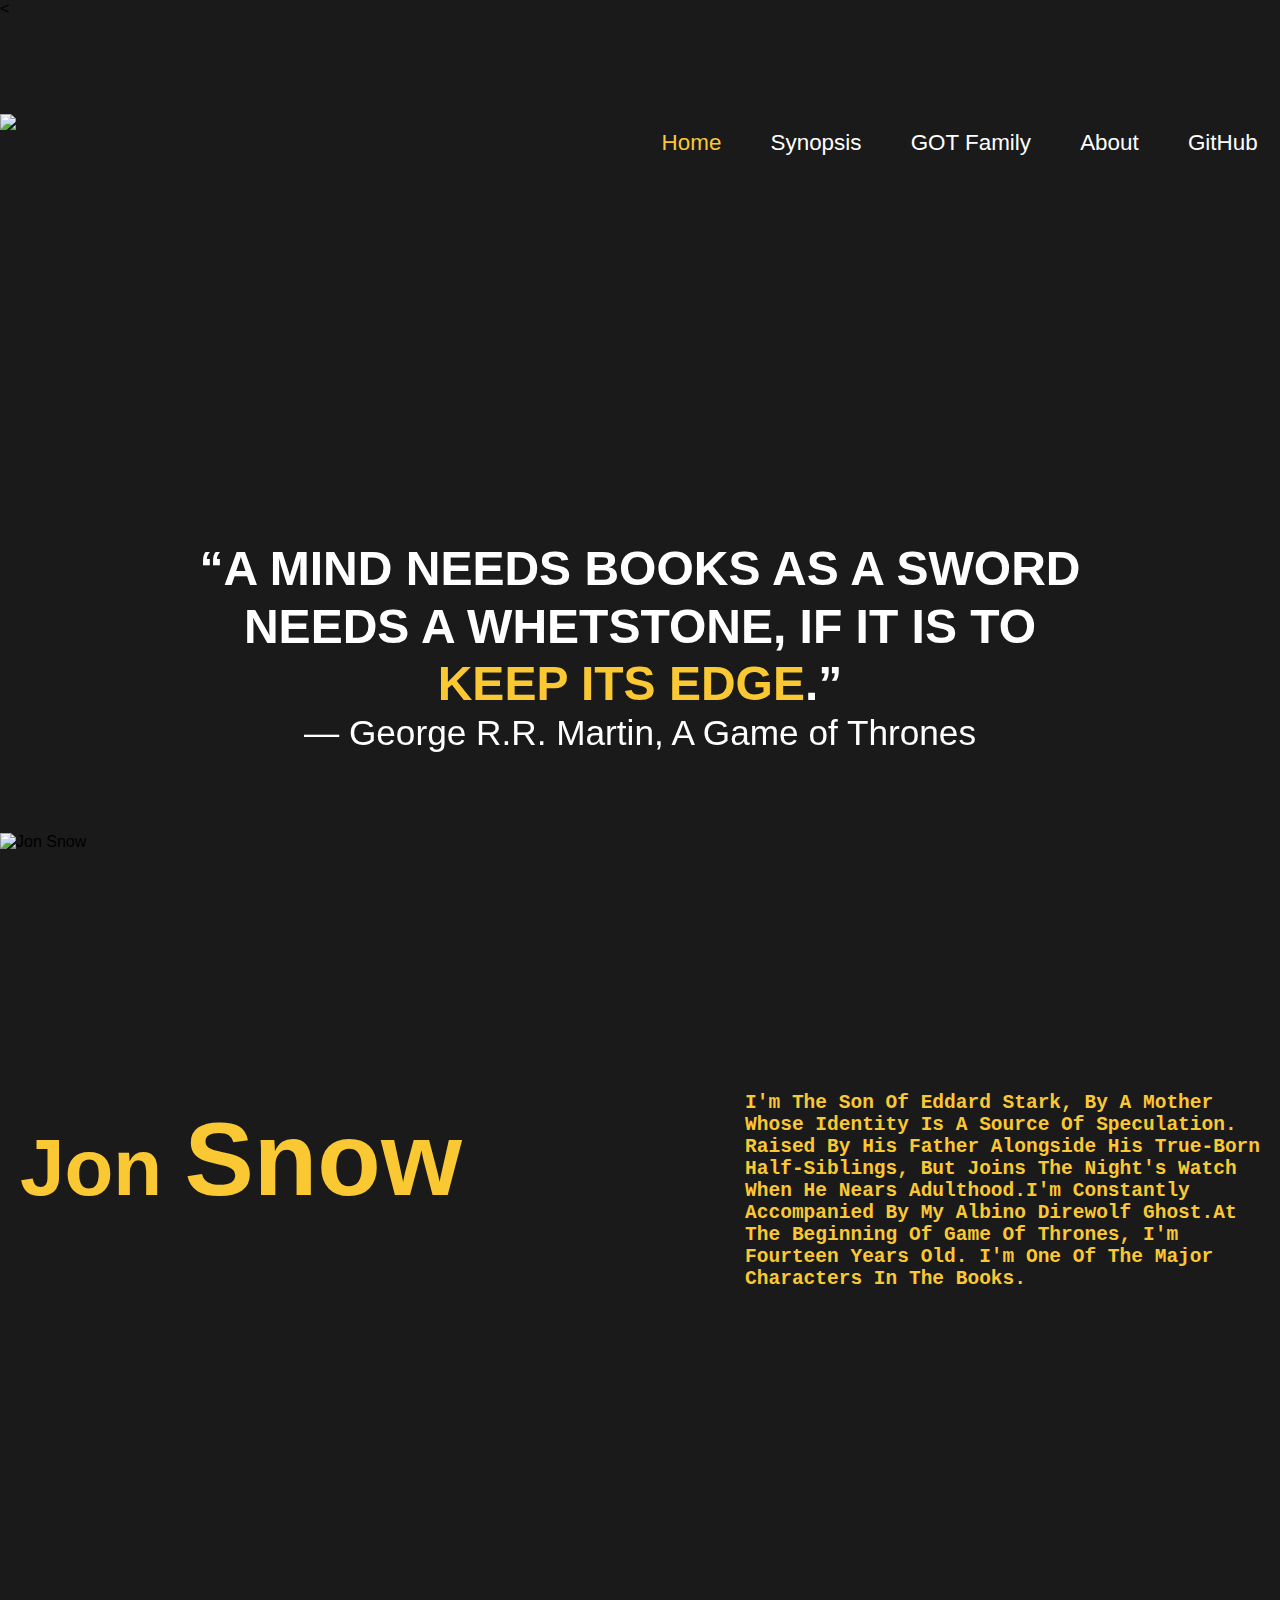
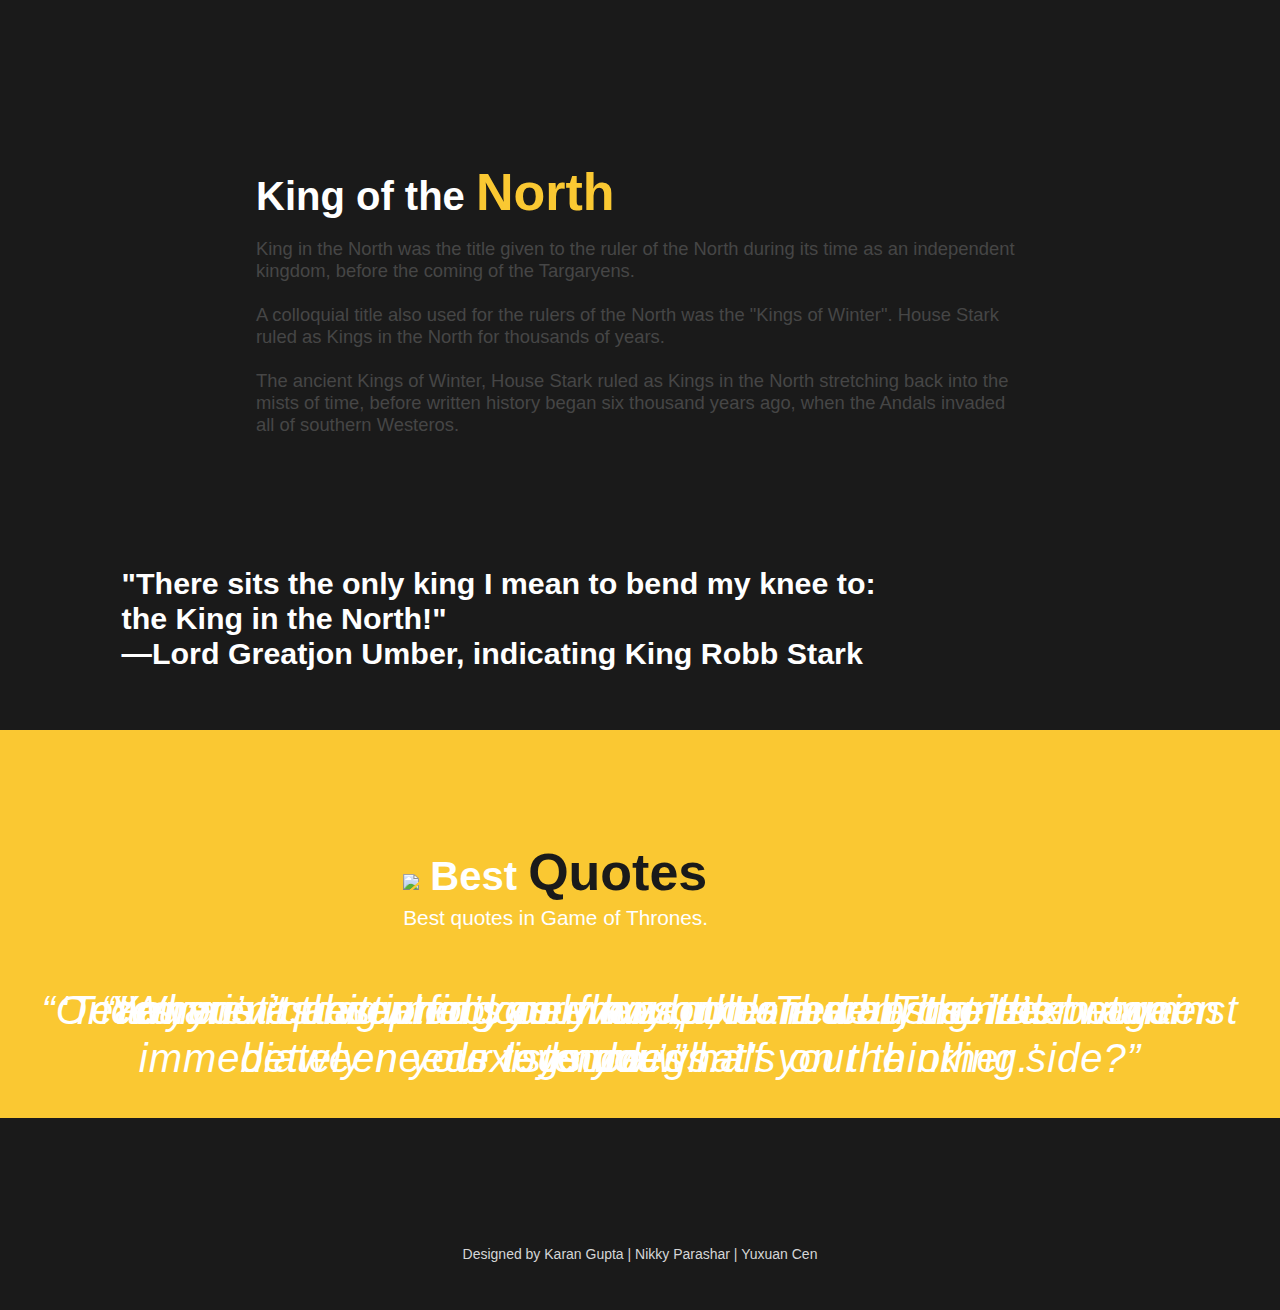
==== index.html @ aeb4d2c3 "Add files via upload" ====
<!DOCTYPE HTML>
<html>
<head>
<title>Game Of Thrones</title>
<!--link href="css/main.css" rel="stylesheet" type="text/css" media="all"-->
<link href="css/style.css" rel="stylesheet" type="text/css" media="all" />
<meta name="viewport" content="width=device-width, initial-scale=1">
<meta http-equiv="Content-Type" content="text/html; charset=utf-8" />
<!--link rel="stylesheet" href="css/swipebox.css"-->
<<script src="js/js-1.8.3.min.js"></script>
</head>
 

<body><!--Body start-->
	<div class="header" id="head">
		<div class="header-top">
				<div class="container">
			<div class="logo">
				<a href="index.html"><img src="images/logo.png"></a><!--Put your logo here-->
				</div>
				<div class="top-menu">
					<span class="menu"> </span>
					<!--Menu-->
				<ul>
					<li><a href="http://parashar.myweb.usf.edu/index.html" class="active" class="scroll">home</a></li>
						<li><a href="http://parashar.myweb.usf.edu/Synopsis.html" class="scroll">Synopsis</a></li>								
					       <li><a href="http://parashar.myweb.usf.edu/GoTFamily.html" class="scroll">GOT Family</a></li>
								<li><a href="http://parashar.myweb.usf.edu/About.html" class="scroll">About</a></li>
									<li><a href="https://github.com/niparash/Assignment_LookAndFeel" class="scroll">GitHub</a></li>
						</ul>
						<!--End Menu-->
					</div>
					 <!--script-nav-->
		 <script>
		 $("span.menu").click(function(){
		 $(".top-menu ul").slideToggle("slow" , function(){
		 });
		 });
		 </script>
				<div class="clearfix"> </div>
					</div>
					</div>

<div class="slider"> <!--Slider Section-->
	 <div class="container">
		   <div class="callbacks_container">
			  <ul class="rslides" id="slider">
				 <li>	          
					 <h3>“A mind needs books as a sword needs a whetstone, if it is to <span>keep its edge</span>.” </h3>
					<p>― George R.R. Martin, A Game of Thrones</p>          
				 </li>
				 <li>	          
					
		  </div>
	  </div>
</div>
</div> <!--End Slider Section-->


			<div class="content"><!--Content Section-->
				
			
			<div class="about-section" id="aboutus"><!--King Of The North Section-->
				
				<div class="about-grids">

				<div class="col-md-6 left-grid">

<div class="right-grid1-icon">
			<img src="images/pic1.gif" alt="Jon Snow" style="width:100%;">
			<div class="text-block">
				<h3>Jon <span>Snow</span></h3><!--Put your Right Image HERE-->
			</div>
			<div class="text-block1">
				<pre> 
				I'm the son of Eddard Stark, by a mother 
				whose identity is a source of speculation. 
				Raised by his father alongside his true-born
				half-siblings, but joins the Night's Watch 
				when he nears adulthood.I'm constantly 
				accompanied by my albino direwolf Ghost.At 
				the beginning of Game of Thrones, I'm 
				fourteen years old. I'm one of the major 
				characters in the books.
				</pre>
				    
			</div>
			</div>
					<div class="col-md-6 right-grid">
						<div class="right-top">
						<h3>King of the <span>North</span></h3>
						<p>King in the North was the title given to the ruler of the North during its time as an independent kingdom, before the coming of the Targaryens.</p>
                        <p class="lable1">A colloquial title also used for the rulers of the North was the "Kings of Winter". House Stark ruled as Kings in the North for thousands of years.
                        	</p>
						<p class="lable1">The ancient Kings of Winter, House Stark ruled as Kings in the North stretching back into the mists of time, before written history began six thousand years ago, when the Andals invaded all of southern Westeros.
							</p>
							</div>
							<div class="right-bottom">
						<h4>"There sits the only king I mean to bend my knee to:<br>the King in the North!" <br> ―Lord Greatjon Umber, indicating King Robb Stark<h4>
						</div>
						</div>
						<div class="clearfix"> </div>
						</div>
				</div><!--End King Of The North Section-->
				
				<!-- QUotes -->
				<div class="testimonial-section" id="testimonial">
						<div class="container">
							<div class="testimonial-header">
								
								<h3><img src="images/icon3.png"> Best <span>Quotes</span></h3>
								<p>Best quotes in Game of Thrones.</p>
								</div> <div class="wmuSlider example1">
		 	<div class="container-flueid">
			    <article style="position: absolute;"> 
				   	<div class=" cont span_2_of_3  client-main">
							<div class="slide-text">
								<h4> “Why is it that when one man builds a wall, the next man immediately needs to know what's on the other side?”</h4>
						       <img src="images/icon8.png">
						 </div>
					</div>
				 </article>
				 <article style="position: absolute;"> 
				   	<div class=" cont span_2_of_3  client-main">
							<div class="slide-text">
								<h4> “Once you’ve accepted your flaws, no one can use them against you.”</h4>
						  		<img src="images/icon8.png">	
						 	</div> 
					</div>
				 </article>
				 <article style="position: absolute;"> 
				   	<div class="cont span_2_of_3  client-main">
							<div class="slide-text">
								<h4> ‘Tears aren’t a woman’s only weapon. The best one’s between your legs. ’</h4>
						  	<img src="images/icon9.png">
						 	</div>
					</div>
				 </article>
				 <article style="position: absolute;"> 
				   	<div class="cont span_2_of_3  client-main">
							<div class="slide-text">
								<h4> ‘I am not questioning your honor, I am denying its existence.’</h4>
						  	<img src="images/icon8.png">
						 	</div>
					</div>
				 </article>
				 <article style="position: absolute;"> 
				   	<div class="cont span_2_of_3  client-main">
							<div class="slide-text">
								<h4> ‘You are as big a fool as every other man. That little worm between your legs does half your thinking.’</h4>
						  		<img src="images/icon9.png">
						 	</div>
					</div>
				 </article>
				 
                  <script src="js/js.wmuSlider.js"></script> 
					<script>
       				     $('.example1').wmuSlider();         
   					</script> 	
						<div class="clearfix"> </div>
	         </div>
	     </div>				
								
							
	 
<!-- End portfolio-section  -->
</div>

	 </div>
	 </div>
				
					
			<div class="footer-section">
								<div class="container">
									
									<div class="footer-top">
									<p> Designed by Karan Gupta | Nikky Parashar | Yuxuan Cen</p>
								</div>
					
				<a class="scroll" href="#head" id="toTop" style="display: block;"> <span id="toTopHover" style="opacity: 1;"> </span></a>


				</div>
			</div>

	</body>
</html>
---- css/style.css ----
body a{
    transition:0.5s all;
	-webkit-transition:0.5s all;
	-moz-transition:0.5s all;
	-o-transition:0.5s all;
	-ms-transition:0.5s all;
}
input[type="button"]{
	transition:0.5s all;
	-webkit-transition:0.5s all;
	-moz-transition:0.5s all;
	-o-transition:0.5s all;
	-ms-transition:0.5s all;
}

h1,h2,h3,h4,h5,h6{
	padding:0 0;
	margin:0 0;
}
p{
	padding:0 0;
	margin:0 0;
}
ul{
	padding:0 0;
	margin:0 0;	
}
body{
  background-color: #1a1a1a;
	padding:0 0;
	margin:0 0; 
	font-family: 'Montserrat', sans-serif;
  font-weight: 400;
}
.header{
	background: url("../images/banner.jpg") no-repeat;
	background-size: cover;
	min-height:865px;
}
.header-top {
  padding: 6em 0;

 }
.logo{
	float: left;
}
.logo a {
  display: block;
}
.logo1{
	float: left;
}
.logo1 a {
  display: block;
}
.top-menu{
	float: right;
	  margin-top: 0.5em;
}
.top-menu1{
	float: right;
	  margin-top: 0.5em;
}
.top-menu ul li{
	display: inline-block;
	padding-top: 0.5em;
}
.top-menu1 ul li{
	display: inline-block;
	padding-top: 0.5em;
}
.top-menu ul li a {
  color: #fff;
  text-decoration: none;
  margin: 0 1em;
  font-size: 1.4em;
  text-transform: capitalize;

}

.top-menu1 ul li a {
  color: #fff;
  text-decoration: none;
  margin: 0 1em;
  font-size: 1.4em;
  position: relative;
  top: 20px;
  text-transform: capitalize;

}
.top-menu ul li a.active {
  color: #fac832;
}

.top-menu1 ul li a.active {
  color: #fac832;
}

.right-grid h3 {
  font-size: 2.5em;
  color: #000000;
}
.top-menu ul li a:hover{
	 color: #fac832;
}

.top-menu1 ul li a:hover{
	 color: #fac832;
}

.slider {
	position: relative;
	text-align: center;
	
}
.rslides {
  position: relative;
  list-style: none;
  overflow: hidden;
  width: 100%;
  padding: 0;
  margin: 0;
  }
.rslides h3{
  font-family: 'Montserrat', sans-serif;
	color: #fff;
  font-size: 3.5em;
  width: 73%;
  margin: 6em auto 0;
  font-weight: 700;
  text-transform:uppercase;
    line-height: 1.2em;
}
.rslides h3 span {
  color: #fac832;
}
.rslides p{
  color: #fff;
  font-size: 2.2em;
  font-weight: 300;
  text-align: center;
  }
.rslides li {
  -webkit-backface-visibility: hidden;
  position: absolute;
  display: none;
  width: 100%;
  left: 0;
  top: 0;
  }
.rslides li:first-child {
  position: relative;
  display: block;
  float: left;
  }
.callbacks_tabs a:after {
	content: "\f111";
	font-size: 0;
	font-family: FontAwesome;
	visibility: visible;
	display: block;
	height: 8px;
	width: 8px;
	display: inline-block;
	border: 2px solid #fff;
	border-radius:50%;
	background:#fff;
}
.callbacks_here a:after{
	border: 2px solid #FFF;
	background:transparent;
}
.callbacks_tabs a{
	visibility:hidden;
}
.callbacks_tabs li{
	display:inline-block;
}
ul.callbacks_tabs.callbacks1_tabs {
	position: absolute;
	bottom: 29px;
	z-index: 999;
	left: 46%;
	display: none;
}
.callbacks_nav {
  position: absolute;
  -webkit-tap-highlight-color: rgba(0,0,0,0);
  top: 73%;
	left: 15%;
  opacity: 1;
  z-index: 3;
  text-indent: -9999px;
  overflow: hidden;
  text-decoration: none;
  height: 61px;
  width: 38px;
  background: transparent url("../images/gif.png") no-repeat 0px 0px;
  margin-top: -45px;
  }
.callbacks_nav.next {
  left: auto;
  background-position: right top;
  right: 15%;
 }
.center-icon{
  background: url("../images/icon.png") no-repeat;
  width: 300px;
  height: 250px;
  position: absolute;
  top: -5%;
  right: -30%;
}
	
.left-grid {
  padding: 0;
  
}
.left-grid img {
	width:100%;
}
.right-grid {
  margin-top: 6.8em;
    padding:0;
}
.right-top h3 {
  font-size: 2.5em;
  color: white;
  margin-bottom: 1em;
}
.right-top span {
  color: #fac832;
  font-size: 1.3em;
  font-weight: 600;
}
.right-top {
  width: 60%;
  margin: 0 auto 7em;
}
p.lable1 {
  margin-top: 1.5em;
   font-size: 1.39em;
 color: #000000
}

.right-top p {
  font-size: 1.39em;
 color: #464646;
}
.right-bottom h4 {
  color: white;
  font-size: 1.99em;

  padding: 1.95em 7em 0.1em 6em;


}

.synopsis-section {
  background: url("../images/banner1.jpg") no-repeat;
  background-size: cover;
  min-height: 500px;
  padding: 5em 0;
}
.synopsis-top h3 {
  font-size: 5em;
  color: #fff;
  margin-bottom: 0.5em;
}
.synopsis-top span {
  color: #fac832;
  font-size: 1.3em;
  font-weight: 600;
}
.synopsis-top p {
  font-size: 1.3em;
  color: #fff;
  line-height: 1.8em;
}

.about-section {
  background: url("../images/banner2.jpg") no-repeat;
  background-size: cover;
  min-height: 500px;
  padding: 5em 0;
}
.about-top h3 {
  font-size: 5em;
  color: #fff;
  margin-bottom: 0.5em;
}
.about-top span {
  color: #fac832;
  font-size: 1.3em;
  font-weight: 600;
}
.about-top p {
  font-size: 1.3em;
  color: #fff;
  line-height: 1.8em;
}


.portfolio-header{
 width: 37%;
  margin: 0 auto;
}
.portfolio-header h3 {
  font-size: 2.5em;
  color: white;
  margin-bottom: 0.1em;
  font-weight: 600;
}
.portfolio-header span {
  color: #fac832;
  font-size: 1.3em;
  font-weight: 600;
}
.portfolio-header p{
  font-size: 1.3em;
  color: #464646;
 }
/*-- portfolio --*/
.portfolio-section{
	padding-top:5em;
}
#portfoliolist .portfolio {
	-webkit-box-sizing: border-box;
	-moz-box-sizing: border-box;
	-o-box-sizing: border-box;
	width: 25%;
	display:none;
	float:left;
	overflow:hidden;
	margin: 0;
}
div#portfoliolist {
	padding: 0px 0px;
	margin:4em 0em;
}	
.portfolio-wrapper {
	overflow:hidden;
	position: relative !important;
	cursor:pointer;
	margin:0em 0em;
	padding:0em 0em;
}
.portfolio img {
	width:100%;
	transition: all 300ms!important;
	-webkit-transition: all 300ms!important;
	-moz-transition: all 300ms!important;
}
.portfolio .label {
	position: absolute;
	width: 100%;
	height:40px;
	bottom:-40px;
}
.portfolio .label-bg {
	background: #22B4B8;
	width: 100%;
	height:100%;
	position: absolute;
	top:0;
	left:0;
}
.portfolio .label-text {
	color:#fff;
	position: relative;
	z-index:500;
	padding:5px 8px;
}
.portfolio .text-category {
	display:block;
	font-size:9px;
	font-size: 12px;
	text-transform:uppercase;
}
/* Self Clearing Goodness */
.container:after { content: "\0020"; display: block; height: 0; clear: both; visibility: hidden; }
.clearfix:before,
.clearfix:after,
.row:before,
.row:after {
	content: '\0020';
	display: block;
	overflow: hidden;
	visibility: hidden;
	width: 0;
	height: 0; 
}
.row:after,
.clearfix:after {
	clear: both; 
}
.clear {
	clear: both;
	display: block;
	overflow: hidden;
	visibility: hidden;
	width: 0;
	height: 0;
}
.zoom-icon {
	position: absolute;
	opacity: 0;
	filter: alpha(opacity=0);
  -ms-filter: "progid:DXImageTransform.Microsoft.Alpha(opacity=0)";
	display: block;
	left: 0;
	top: -150px;
	width: 290px;
	height: 219px;
	background: url(../images/zoom.png) center center no-repeat rgba(250, 200, 50, 0.7);
	cursor: pointer;
	transition: all .2s ease-in-out;
	-webkit-transition: all .2s ease-in-out;
	-moz-transition: all .2s ease-in-out;
	-o-transition: all .2s ease-in-out;
}
.grid_box .zoom-icon {
	top: -50px;
	width:100%;
	height: 100%;	
}
.grid_box a:hover .zoom-icon {
	top: 0;
	opacity: 1;
	filter: alpha(opacity=99); 
	-ms-filter: "progid:DXImageTransform.Microsoft.Alpha(opacity=99)";
}
.entertain_box{
	margin-bottom:3em;
}
#filters {
	margin: 3% 0;
	padding: 0;
	list-style: none;
	text-align: center;
}
#filters li span{
	display: block;
	padding: 8px 30px;
	text-decoration: none;
	color: #464646;
	cursor: pointer;
	font-size: 1.5em;
	text-transform:uppercase;
	font-weight: 400;	
	margin: 0 0.1em;
}
#filters li span.active {
	color: #fac832;
  font-weight: 600;
  border: 1px solid #fac832;
}		  
#filters li {
	display: -webkit-inline-box;
}	
.double_grid img {
  	width: 50%;
  	float: left;
}
/*-- portfolio--*/

.testimonial-section {
  background: #fac832;
  padding: 7em 0 2em;

}
.testimonial-header {
   width: 37%;
  margin: 0 auto;

}
.testimonial-header h3 {
  font-size: 2.5em;
  color: white;
  margin-bottom: 0.1em;
  text-transform: capitalize;
  font-weight: 600;
}
.testimonial-header span {
  color: #1a1a1a;
  font-size: 1.3em;
  font-weight: 600;
}
.testimonial-header p{
  font-size: 1.3em;
  color: white;
 }
 article > div {
	text-align: center;
}
.wmuSlider {
	position: relative;
	overflow: hidden;
	text-align: center;
	min-height: 156px;
}
.wmuSlider .wmuSliderWrapper article {
	position: relative;
	text-align: center;
}
.wmuGallery .wmuGalleryImage {
	position: relative;
	text-align: center;
}
.wmuGallery .wmuGalleryImage img {
	max-width: 100%;
	width: auto;
	height: auto;
}
 Default Skin 
.wmuGallery .wmuGalleryImage {
	margin-bottom: 10px;
}
.wmuSliderPrev {
	background-position: 19px 9px;
	left: 40px;
}
.wmuSliderPrev, .wmuSliderNext {
	position: absolute;
	width:29px;
	height:50px;
	text-indent: -9999px;
	background: url(../images/arrows1.png) no-repeat;
	top: 63%;
	z-index: 2;
	cursor: pointer;
	-webkit-transition: all 0.3s ease;
			-moz-transition: all 0.3s ease;
			-o-transition: all 0.3s ease;
			transition: all 0.3s ease;
}
.wmuSliderPrev {
	background-position: 0px 0px;
	left: 300px;
}
.wmuSliderNext {
	background-position: -22px 0px;
	right:300px;
}
.client-main{
	padding: 1.5em 0;
}
.slide-text{
	width:94%;
	margin: 2em auto 0;
}
.slide-text h4 {
	color: #fff;
	font-size: 2.5em;
	letter-spacing:1px;
	text-align:center;
	line-height: 1.2em;
	font-weight: 400;
	font-style: italic;
}
.slide-text img {
  margin: 32px auto;
}
/******************/
.team-section {
  padding: 6em 0;
}
.team-header {
 width: 37%;
  margin: 0 auto 3.5em;

}
.right-grid1-icon img{
	background: url("../images/banner.jpg") no-repeat;
	background-size: cover;
	min-height:865px;
	position: relative;
}

.text-block h3 {
  font-size: 5em;
  color: #fac832;
  text-transform: capitalize;
  font-weight: 600;
  position: absolute;
  top:1100px;
  left: 20px;
}
.text-block span {
  color: #fac832;
  font-size: 1.3em;
  font-weight: 600;
}
.text-block1 pre{
  font-size: 1.5em;
  color: #fac832;
  text-transform: capitalize;
  font-weight: 600;
  position: absolute;
  top:1050px;
  right: 20px;
}

.team-header p{
  font-size: 1.3em;
  color: #464646;
 }
.team-content p{
  font-size: 1.3em;
  color: white;
  text-align: left;
 }
 .team-content h4{
  font-size: 5em;
  float: left;
  color: white;
 }
  .team-content h3{
  font-size: 2.5em;
  text-align: left;
  color: #fac832;
 }
  .team-content h2{
  font-size: 1.3em;
  text-align: left;
  color: white;
 }
 .team-grid img {

  border: 5px solid #fac832;
}
.team-grid {
  position: relative;
  text-align: center;
  margin-top:1em; 
}
.team-info h3{	
	font-size: 2em;
	color: #fff;
	text-transform: uppercase;
	font-weight: 700;
}

.team-info h4 {
  font-size: 2.5em;
  color: #fff;
  font-weight: 500;
  text-transform: capitalize;
 }
.team-info p {
  font-size: 1.5em;
  color: #fff;
  font-weight: 500;
  text-transform: capitalize;
 }
.team-info img {
  border: none;
  margin-top:0.2em;  
}
.family-section {
  padding: 6em 0 0;
  background: url("../images/banner3.jpg") no-repeat;
  background-size: cover;
    min-height: 1055px;
}
.family-header {
    width: 37%;
  margin: 0 auto 2em;

}
.family-header h3 {
  font-size: 2.5em;
  color: #fff;
  margin-bottom: 0.1em;
  text-transform: capitalize;
    font-weight: 600;
}
.family-header span {
  color: #ffd800;
  font-size: 1.3em;
  font-weight: 600;
}
.family-header p{
  font-size: 1.3em;
  color: #fff;
 }

.pric-head h3 {
  font-size: 3.5em;
  color: #fff;
  padding: 10px 0 10px 0;
}
.pric-grid {
  background: rgba(238, 238, 238, 0.82) ; 
  padding: 0px 0px;
    border: 1px solid #fac832;
    margin: 2% 5% 0 0;
  width: 27.3%;

}

.pric-list {
  padding: 25px 0;
}
.pric-top{
	background:#dbdad8;
}
.pric-top h4{
	font-size: 3em;
  color: #fac832;
  font-weight: 700;  
   text-transform: capitalize;
   padding-top: 3px;
     display: inline-block;
      padding-left: 1em;
}
.pric-top span{
	color:#fac832;
	font-size:3.5em;
	display:inline-block;
	background:#eeedeb;
	padding: 10px 26px 7px 26px;
	font-weight:600;
}
.pric-list ul li {
  list-style: none;
  font-size: 1.7em;
  text-align:center;
  padding: 12px 0 ;
  color: #000;
  border-bottom: 1px solid #fac832;
  margin: 0 40px;
  font-weight: 400;

}
.pric-list p {
  color: #000;
  text-align: center;
  font-size: 2.2em;
  background: #fff;
  width: 35%;
  margin: 1.5em auto 0;
  padding: 1.1em 0;
  border: 1px solid #fac832;
  font-weight: 700;
}
.pric-grid:nth-child(3) {
  margin-right: 0;
}
.pric-grid:hover {
  transform: scale(1.05);
  transition: .5s all;
  -webkit-transition: .5s all;
  -moz-transition: .5s all;
  -o-transition: .5s all;
  -ms-transition: .5s all;

  border-radius: 6px;
}
.pric-list p:hover{
	transform: scale(1.01);
  transition: .5s all;
  -webkit-transition: .5s all;
  -moz-transition: .5s all;
  -o-transition: .5s all;
  -ms-transition: .5s all;

  color:#fac832;
  border-radius: 6px;
}

.footer-section{
	padding: 3em 0;
	text-align: center;
	background: #1a1a1a;
}
.footer-top p {
  font-size: 17px;
  color: #d5d6d7;
  font-weight: 400;
}
.footer-top a {
	font-size: 19px;
	color: #f0c514;
	font-weight: 400;
	text-transform: capitalize;
}
.footer-top a:hover {
	color: #d5d6d7;
}
.footer-top p a {
	margin: 0 6px 0 6px;
}

#toTop {
	display: none;
	text-decoration: none;
	position: fixed;
	bottom: 10px;
	right: 10px;
	overflow: hidden;
	width: 48px;
	height: 48px;
	border: none;
	text-indent: 100%;
	background: url("../images/to-top2.png") no-repeat 0px 0px;
}
	
				/*-- responsive-mediaquries --*/

@media(max-width:1440px){
	.header {
  		min-height: 770px;
	}
	.rslides h3 {
	  color: #fff;
	  font-size: 3em;
 	}
 	 .right-grid {
  	   margin-top: 6em;
 	}
    .right-top p {
   	   font-size: 1.3em;
 	}
    .right-bottom h4 {
	  font-size: 1.99em;
	  padding: 1.95em 5em 0.1em 5em;
 	}
     .right-top {
 	    margin: 0px auto 4.82em;
	}
     .right-top h3 {
  	   margin-bottom: 0.5em;
 	}
     p.lable1 {
  	  margin-top: 1.19em;
	}
    .center-icon {
 	   top: -5%;
  }
}
@media(max-width:1366px){
	.header {
	  min-height: 730px;
	}
	.right-top p {
       font-size: 1.2em;
 	}
 	.right-bottom h4 {
   	   font-size: 1.9em;
       padding: 0em 4.7em 0.1em 5em;
	}
	.right-grid {
	   margin-top: 5em;
	}
	.right-top h3 {
  	   margin-bottom: 0.4em;
}
	.contact-leftgrid {
 	 padding: 0 8em 0 10em;
}
}
@media (max-width: 1280px){
	.header {
	  min-height: 683px;
	}
	.callbacks_nav {
  		left: 10%;
  	}
  	.callbacks_nav.next {
  		right: 10%;
	}
	.right-grid {
	  margin-top: 4em;
	}
	.right-top p {
	  font-size: 1.15em;
	}
	.right-bottom h4 {
 		padding: 1.75em 4em 0.1em 4em;
	}
	.center-icon {
 		 top: 50%;
 		 right: -9%;

	}
	.contact-leftgrid {
  		padding: 0 8em 0 7em;
	}
	
}
@media (max-width: 1024px){
	.header {
 		 min-height: 550px;
	}
	.top-menu ul li a {
	  font-size: 1.2em;
	}
	
	.top-menu1 ul li a {
	  font-size: 1.2em;
	}
	
	.rslides h3 {
  		font-size: 2.5em;
  		  margin: 5em auto 0;
	}
	.rslides p {
 		font-size: 1.7em;
 	}
 	.right-top h3 {
  		font-size: 2em;
  	}
  	.right-top span {
 		font-size: 1.2em;
 	}
  	.right-top p {
 		 font-size: 1.05em;
	}
	
	p.lable1 {
	  margin-top: 1.1em;
	  height: 82px;
	  overflow: hidden;
	 }
	 .right-top {
 		 width: 66%;
 	
 	}  
 	.right-bottom h4 {
 		 padding: 1.01em 4em 0.1em 4em;
 		   font-size: 1.7em;
 	}
 	
 	.right-grid2 h4 {
  		font-size: 2em;
	}
	.synopsis-section {
  		padding: 5em 0;
  	}
 	.synopsis-leftgrid h3 {
  		font-size: 2em;
  	}
  	.synopsis-leftgrid p {
 		 font-size: 1.05em;
 	}
 	.right-grid2 h4 {
  		font-size: 2em;
	}
	.synopsis-leftgrid span {
  		font-size: 1.2em;
  	}
	.right-grid2 p {
  		font-size: 1.05em;
  	}
	.about-section {
  		padding: 5em 0;
  	}
 	.about-leftgrid h3 {
  		font-size: 2em;
  	}
  	.about-leftgrid p {
 		 font-size: 1.05em;
 	}
	.about-leftgrid span {
  		font-size: 1.2em;
  	}
  	.portfolio-header h3 {
  		font-size: 1.7em;
  	}
  	.portfolio-header span {
  		font-size: 1.2em;
  	}
  	.portfolio-header p {
  		font-size: 1.15em;
  	}
  	#filters li span {
 		font-size: 1.3em;
 	}
 	.testimonial-section {
  		padding: 5em 0 2em;
	}
	.testimonial-header h3 {
  		font-size: 2em;
  	}
  	.testimonial-header span {
  		font-size: 1.2em;
  	}
  	.testimonial-header p {
  		font-size: 1.1em;
  	}
  	.slide-text h4 {
  		font-size: 2em;
  	}
  	.wmuSliderPrev, .wmuSliderNext {
  		top: 60%;
  	}
  	.wmuSliderPrev {
		  background-position: 0px 0px;
		  left: 206px;
	}
	.wmuSliderNext {
	  background-position: -22px 0px;
	  right: 205px;
	}
	.team-section {
  		padding: 5em 0;
	}
	.team-header h3 {
  		font-size: 2em;
  	}
  	.team-header p {
  		font-size: 1.1em;
  	}
  	.team-info h4 {
  		font-size: 2em;
  	}
  	.team-info p {
  		font-size: 1.3em;
  	}
  	.team-info {
	 	  width: 80%;
	 	  left: 31px;
	 	  top: 15.5px;
 	 }
 	  	.pric-top span {
 		font-size: 3em;
 	}
 	.pric-top h4 {
	  font-size: 2.5em;
	  padding-left: 0.6em;
	}
	.pric-list ul li {
 		font-size: 1.4em;
 	}
 	.pric-list p {
  		font-size: 2em;
 		padding: 1em 0;
 		  width: 38%;
 	}
 	.pric-grid {
		  margin: 2% 6% 0 0;
		  width: 29.3%;
	}
 	
  	.single h2 {
  		font-size: 1.3em;
  	}
  	.single-section h3 {
  		font-size: 1.3em;
  	}
  	
 	.footer-top p {
  		font-size: 15px;
  	}
  	.footer-top a {
  		font-size: 17px;
  	}
  }
@media (max-width: 780px){
		.logo {
			width: 20%;
		}
		.logo1 {
			width: 20%;
		}
		.header-top {
           padding: 1.5em 0;
        }
		span.menu:before {
			content: url("../images/nav.png") no-repeat 0px 0px;
			cursor: pointer;
		}
		.top-menu {
			float:none;
			width: 100%;
			text-align:right;
		}
		.family-section {
			  padding: 3em 0 0;
			  min-height: 920px;
		}
		.family-header {
  			width: 50%;
		}
		.family-header h3 {
 			 font-size: 1.6em;
		}
		.family-header p {
			  font-size: 1.05em;
		}
		.family-section {
			 min-height: 800px;
		}
		
		.top-menu  ul{
			display:none;
		}
		.top-menu  ul li {
			font-size: 14px;
			display:block;
			
		}
		.top-menu ul li{
			display:block;
			float:none;
			margin: 0em;
			border-bottom: 1px solid #464646;
			border-right:none;
		}
		.top-menu ul li {
	
			padding:10px 0 ;
		}
		.top-menu  ul{
			margin:15px 0;
			z-index: 999;
			position: absolute;
			width: 96%;
			background:#1a1a1a;
			text-align: center;
		}
		.top-menu ul li a {
			display: block;
			font-size: 1.2em;
		}
		
		.top-menu1 {
			float:none;
			width: 100%;
			text-align:right;
		}
		.top-menu1 ul{
			display:none;
		}
		.top-menu1  ul li {
			font-size: 14px;
			display:block;
			
		}
		.top-menu1 ul li{
			display:block;
			float:none;
			margin: 0em;
			border-bottom: 1px solid #464646;
			border-right:none;
		}
		.top-menu1 ul li {
	
			padding:10px 0 ;
		}
		.top-menu1  ul{
			margin:15px 0;
			z-index: 999;
			position: absolute;
			width: 96%;
			background:#1a1a1a;
			text-align: center;
		}
		.top-menu1 ul li a {
			display: block;
			font-size: 1.2em;
		}
		.synopsis-section {
 			min-height: 425px;
 			  padding: 4em 0;
 	    }
		.synopsis-leftgrid {
			  float: left;
			  width: 50%;
		}
		.synopsis-rightgrid {
			  float: left;
			  width: 50%;
		}
		.sysnopsis-leftgrid h3 {
			  font-size: 1.6em;
			  margin-bottom: 0.5em;
		}
		.synopsis-leftgrid p {
			  font-size: 1em;
		}

		.header {
  			min-height: 410px;
		}
		.rslides h3 {
		  font-size: 2.1em;
		  margin: 4em auto 0;
		    width: 85%;
		}
		.rslides p {
  			font-size: 1.4em;
		}
		.callbacks_nav {
		  left: 4%;
		  top: 68%;
		}
		.callbacks_nav.next {
  			right: 4%;
		}
		.left-grid {
		  width: 50%;
		  float: left;
		}
		.right-grid {
		  width: 50%;
		  float: left;
		}
		.right-grid {
  			margin-top: 3em;
		}
		.right-top h3 {
  			font-size: 1.6em;
		}
		.right-top {
  			width: 73%;
		}
		.right-top p {
		  font-size: 1em;
		}
		p.lable1 {
		  margin-top: 1.1em;
		  height: 37px;
		  overflow: hidden;
		}
		.right-bottom h4 {
		  padding: 1.6em 1em 0.1em 3em;
		  font-size: 1.24em;
		}
		.center-icon {
		  top: 42%;
		  right: -10%;
		}
		
		.right-grid2 h4 {
		    font-size: 1.6em;
		}
		.right-grid2 p {
  			font-size: 1em;
		}
		.portfolio-section {
  			padding-top: 4em;
		}
		.portfolio-header h3 {
			  font-size: 1.6em;
		}
		.portfolio-header {
  			width: 50%;
		}
		.portfolio-header p {
			  font-size: 1.05em;
		}
		#filters li span {
		    font-size: 1.2em;
		}
		#filters li span {
 		    padding: 8px 25px;
 		}
 		.grid_box .zoom-icon {
 			height: 135px;
		}
 		 .testimonial-section {
		    padding: 4em 0 1em;
		}
		.testimonial-header {
  			width: 50%;
  		}
  		.testimonial-header h3 {
			  font-size: 1.6em;
		}
		.testimonial-header p {
		  font-size: 1.05em;
		}
		.client-main {
		    padding: 1em 0;
		}
		.slide-text h4 {
		    font-size: 1.5em;
		}
		.wmuSliderPrev {
			  background-position: 0px 0px;
			  left: 130px;
		}
		.wmuSliderNext {
			  background-position: -22px 0px;
			  right: 130px;
		}
	}
@media (max-width: 640px){
		.logo {
 		   width: 20%;
		}
		.logo img {
			width: 100%;
		}
		.logo1 {
 		   width: 20%;
		}
		.logo1 img {
			width: 100%;
		}
		.top-menu ul li a {
  			font-size: 1.15em;
		}
		.top-menu ul li {
		    padding: 4px 0;
		}
		.top-menu ul {
			margin: 14px 0;
			width: 95.5%;
	   }
	   
	   .top-menu1 ul li a {
  			font-size: 1.15em;
		}
		.top-menu1 ul li {
		    padding: 4px 0;
		}
		.top-menu1 ul {
			margin: 14px 0;
			width: 95.5%;
	   }
	   .header-top {
		    padding: 1em 0;
		}
	   .rslides h3 {
		  font-size: 1.6em;
		  margin: 4em auto 0;
		  width: 80%;
		}
		.family-header p {
			font-size: 1em;
		}
		.family-section {
  			min-height: 740px;
		}
		.header {
  			min-height: 341px;
		}
		.rslides p {
		   font-size: 1.2em;
		}
		.right-top h3 {
		   font-size: 1.3em;
		}
		.right-top p {
			  font-size: 0.9em;
			  height: 38px;
			  overflow: hidden;
		}
		.right-grid {
			 margin-top: 2em;
		}
		.right-bottom h4 {
			 padding: 1.29em 3.6em 0.1em 3em;
			 font-size: 1em;
		}
		
		.right-grid2 h4 {
		    font-size: 1.3em;
		}
		.right-grid2 p {
			  font-size: 0.95em;
			  height: 40px;
			  overflow: hidden;
		}
		.portfolio-section {
		   padding: 3em 0;
		}
		.portfolio-header {
			width: 55%;
		}
		.portfolio-header h3 {
  			font-size: 1.3em;
		}
		.portfolio-header p {
			  font-size: 1em;
		}
		#filters li span {
		     font-size: 1.1em;
		}
		#filters li span {
		     padding: 8px 20px;
		}
		.grid_box .zoom-icon {
		    height: 110px;
		}
		.portfolio-section {
  			padding: 2em 0;
		}
		.testimonial-section {
  			padding: 3em 0 1em;
		}
		.testimonial-header {
  			width: 56%;
		}
		.testimonial-header h3 {
 			 font-size: 1.3em;
		}
		.testimonial-header p {
  			font-size: 1em;
		}
		.slide-text {
			  width: 100%;
			  margin: 1em auto 0;
		}
		.slide-text h4 {
			  font-size: 1.3em;
		}
		.wmuSliderPrev, .wmuSliderNext {
  			top: 54%;
		}
		.wmuSliderPrev {
  			left: 90px;
		}
		.wmuSliderNext {
			 background-position: -22px 0px;
			right: 90px;
		}
	
	}
	.footer-top p {
  		font-size: 14px;
	}
	.footer-top a {
  		font-size: 16px;
	}
  	 }
@media (max-width: 480px){
	.logo {
	   width: 25%;
	}
	.logo1 {
	   width: 25%;
	}
	.top-menu ul {
  		width: 93%;
	}
	.top-menu1 ul {
  		width: 93%;
	}
	.family-header {
 		 width: 77%;
 		   margin: 0 auto 0em;
	}
	.family-header img {
  		width: 20%;
	}
	.family-header h3 {
  		font-size: 1.2em;
	}
	.family-header span {
	  font-size: 1.18em;
	}
	.rslides h3 {
		font-size: 1.4em;
		margin: 5em auto 0;
		width: 90%;
	}
	.rslides p {
	    font-size: 1.1em;
	    margin: 0 2em 0.5em 0;
	}
	.callbacks_nav {
		 left: 3%;
		 top: 72%;
	}
	.callbacks_nav.next {
 		 right: 2%;
	}
	.left-grid {
		  width: 100%;
		  float: none;
	}
	.right-grid {
		  width: 100%;
		  float: none;
	}
	.right-top {
  		margin: 0px auto 1.82em;
	}
	.right-top h3 {
 		 font-size: 1.2em;
	}
	.right-top span {
  		font-size: 1.18em;
	}
	.center-icon {
		  top: 84%;
		  right: 41%;
	}
	.right-grid {
  		margin-top: 2em;
	}
	.synopsis-leftgrid {
		  float: none;
		  width: 100%;
		    padding: 0;
	}
	.synopsis-rightgrid {
		  float: none;
		  width: 100%;
		  margin-top: 1.5em;
		    padding: 0;
	}
	.synopsis-leftgrid img {
 		 width: 15%;
	}
	.synopsis-leftgrid h3 {
		  font-size: 1.2em;
	}
	.synopsis-leftgrid span {
	  font-size: 1.18em;
	}
	.synopsis-leftgrid p {
		  font-size: 0.895em;
		  height: 57px;
	}
	.about-leftgrid {
		  float: none;
		  width: 100%;
		    padding: 0;
	}
	.about-rightgrid {
		  float: none;
		  width: 100%;
		  margin-top: 1.5em;
		    padding: 0;
	}
	.about-leftgrid img {
 		 width: 15%;
	}
	.about-leftgrid h3 {
		  font-size: 1.2em;
	}
	.synopsis-leftgrid span {
	  font-size: 1.18em;
	}
	.about-leftgrid p {
		  font-size: 0.895em;
		  height: 57px;
	}
	.right-top p {
  		font-size: 0.895em;
  	}
  	.right-bottom h4 {
		padding: 1.29em 3.6em 0.1em 3em;
		font-size: 0.95em;
		  line-height: 1.8em;
	}
	.center-icon {
  		display: none;
	}

	.right-grid1 {
  		 padding-top: 0%;
  		 float: left;
		 width: 15%;
		 margin-right: 10%;
	}
	.right-grid2 h4 {
  	     font-size: 1.2em;
	}
	.right-grid2 p {
  		font-size: 0.9em;
  		 height: 39px;
  	}
  	.right-grid2 {
		float: left;
		width: 75%;
		margin-top: 0.4em;
	}
  	.portfolio-header {
	   width: 70%;
	}
	.portfolio-header h3 {
		  font-size: 1.2em;
	}
	.portfolio-header span {
	  font-size: 1.18em;
	}
	#filters li span {
	    padding: 8px 14px;
	    font-size: 1em;
	}
	#portfoliolist .portfolio {
  		width: 50%;
  	}
  	.grid_box .zoom-icon {
  		height: 154px;
	}
	.portfolio-header img {
	    width: 20%;
	}
	.testimonial-header {
		 width: 77%;
	}
	.testimonial-header img {
		  width: 20%;
	}
	.testimonial-section {
  		padding: 2em 0 1em;
	}
	.testimonial-header h3 {
	  	font-size: 1.2em;
	}
	.testimonial-header span {
	 	 font-size: 1.18em;
	}
	.team-header img {
	  width: 20%;
	}
	.slide-text h4 {
		font-size: 1.1em;
		height: 38px;
		overflow: hidden;
	}

	.team-header {
		  width: 77%;
		  margin: 0 auto 1em;
	}
	.team-grid {
		  width: 100%;
		  float: none;
	}
	.team-grid img {
  		width: 50%;
	}
	.team-info img {
  		width: 14%;
	}
	.team-header h3 {
	  font-size: 1.2em;
	}
	.team-header span {
   		font-size: 1.18em;
   	}
	.team-info p {
	  	font-size: 0.85em;
	}
	.team-info h4 {
 	 	font-size: 1.2em;
	}
	.team-info {
		  width: 42%;
		  left: 129px;
		  top: 9px;
	}
	.team-grid:hover div.team-info {
  		padding: 4.3em 0em;
	}
	
	.pric-grid {
		  float: none;
		  width: 70%;
		  margin: 2em auto;
	}
	.pric-grid:nth-child(3) {
 		 margin-right: 15%;
	}
	.pric-list ul li {
		  font-size: 1em;
		  margin: 0 50px;
	}
	.pric-top h4 {
		  font-size: 1.3em;
		  padding-left: 2.6em;
	}
	.pric-list p {
		  font-size: 1.3em;
		  padding: 1em 0;
		  width: 30%;
	}
	
	.header.head-top {
  		min-height: 60px;
	}
	

}
@media (max-width: 320px){
	.logo {
		 width: 35%;
	}
	.logo1 {
		 width: 35%;
	}
	.top-menu ul {
	  width: 90%;
	}
	.top-menu ul {
  		margin: 3px 0;
  	}
  	.top-menu ul li a {
  		font-size: 1.1em;
	}
	.rslides h3 {
		 font-size: 1em;
		 margin: 4.5em auto 0;
		 width: 100%;
	}
	.family-header h3 {
	  	font-size: 1.18em;
	}
	.family-header p {
	 	 font-size: 0.99em;
		  overflow: hidden;
		  height: 20px;
	  }
	.callbacks_nav {
		  width: 29px;
	   background: transparent url("../images/gif1.png") no-repeat 0px 0px;
	}
	.callbacks_nav.next {
	  right: 0%;
	}
	.callbacks_nav {
	  left: 0%;
	  top: 99%;
	}
 	.rslides p {
  		display: none;
  	}
  	.header {
  		min-height: 230px;
	}
	.header-top {
	  padding: 0.8em 0;
	}
	.synopsis-leftgrid h3 {
		font-size: 1.18em;
	}
	.about-leftgrid h3 {
		font-size: 1.18em;
	}
	
	.left-grid img {
		display: none;
	}
	.right-top h3 {
  		font-size: 1.18em;
	}
	.right-bottom h4 {
  		padding: 1.29em 1.6em 0.1em 2em;
  		  line-height: 1.5em
  	}
	.right-grid {
  		margin-top: 1.5em;
	}
	
	.right-grid2 h4 {
		  font-size: 1.15em;
	}
	.right-grid1 {
	 	width: 17%;
	 }
	 .right-grid2 {
  		width: 70%;
	  	margin-top: 0;
	}
	.portfolio-section {
	  padding: 1em 0;
	}
	.portfolio-header h3 {
		  font-size: 1.18em;
	}
	.portfolio-header p {
	  font-size: 0.99em;
	  overflow: hidden;
	  height: 20px;
	}
	#filters li span {
	  padding: 8px 4px;
	  font-size: 0.89em;
	}
	.grid_box .zoom-icon {
  		height: 100px;
	}
	.testimonial-header h3 {
 		 font-size: 1.18em;
	}
	.testimonial-header {
  		width: 70%;
	}
	.testimonial-header p {
		  font-size: 0.99em;
		  overflow: hidden;
		  height: 20px;
	 }
	 
	
	.team-header h3 {
	  	font-size: 1.18em;
	}	 
	.team-header p {
		  font-size: 0.99em;
		  overflow: hidden;
		  height: 20px;
	}
	.team-grid img {
  		width: 70%;
	}
	.team-grid:hover div.team-info {
	    padding: 3.3em 0em;
	}
	.team-info img {
	  width: 12%;
	}
	.team-info {
		  width: 53%;
		  left: 66px;
		  top: 9px;
	}

	  .pric-top h4 {
		  font-size: 1.2em;
		  padding-left: 2em;
	}
	.pric-top span {
	  	font-size: 1.8em;
	}
	.pric-grid {
  		width: 90%;
  	}
  	.pric-grid:nth-child(3) {
  		margin-right: 5%;
	}
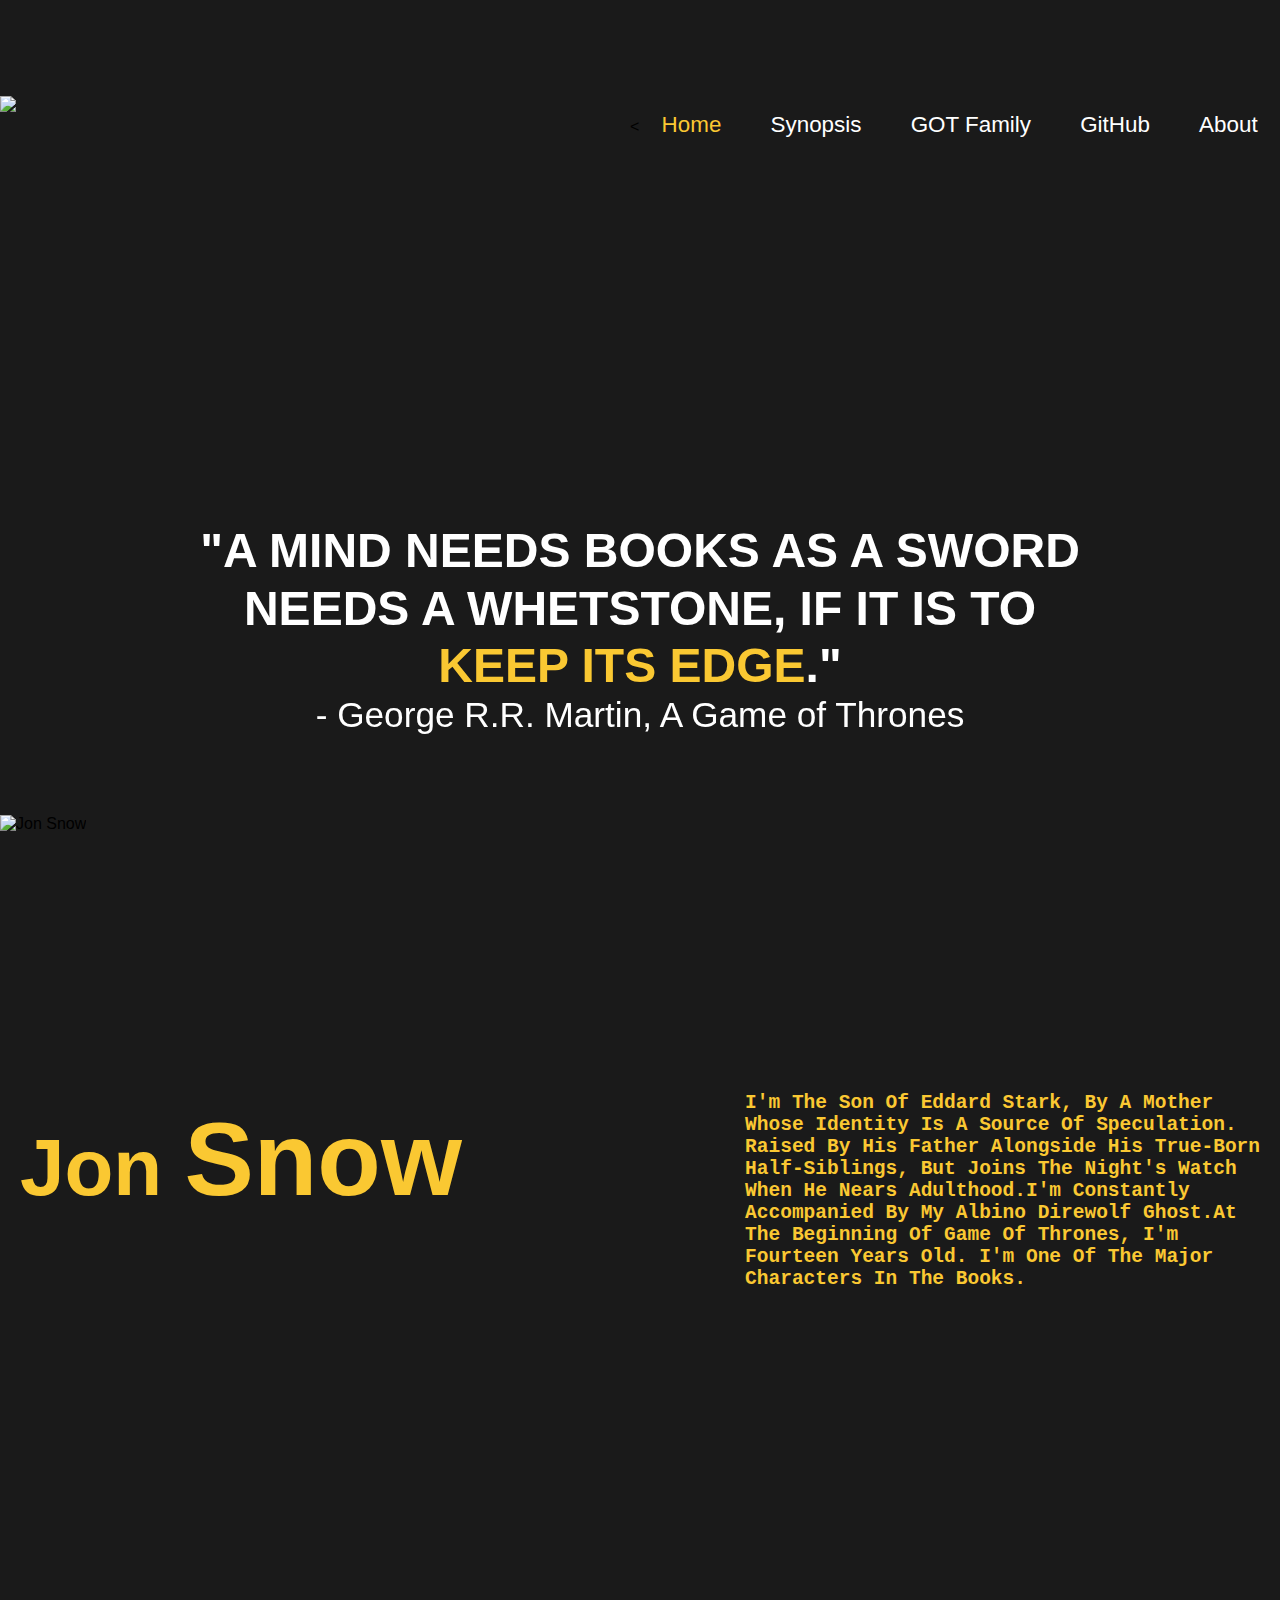
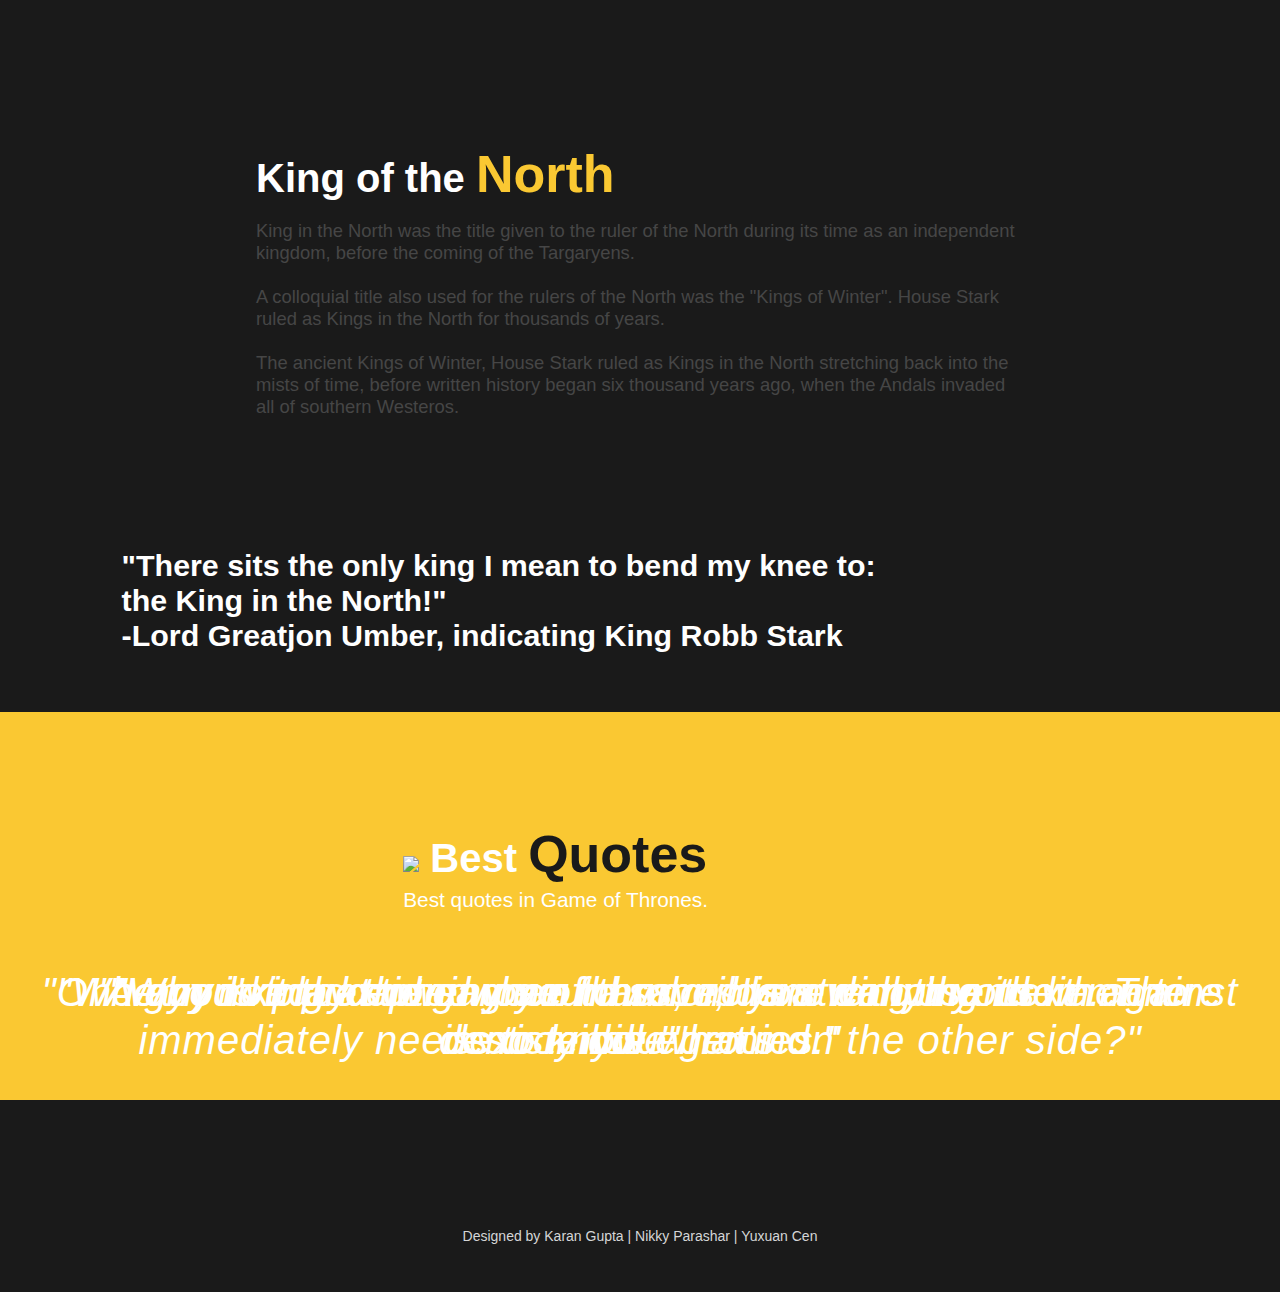
==== commit 7e7026fc: "Add files via upload" ====
--- a/index.html
+++ b/index.html
@@ -1,187 +1,185 @@
-<!DOCTYPE HTML>
-<html>
-<head>
-<title>Game Of Thrones</title>
-<!--link href="css/main.css" rel="stylesheet" type="text/css" media="all"-->
-<link href="css/style.css" rel="stylesheet" type="text/css" media="all" />
-<meta name="viewport" content="width=device-width, initial-scale=1">
-<meta http-equiv="Content-Type" content="text/html; charset=utf-8" />
-<!--link rel="stylesheet" href="css/swipebox.css"-->
-<<script src="js/js-1.8.3.min.js"></script>
-</head>
- 
-
-<body><!--Body start-->
-	<div class="header" id="head">
-		<div class="header-top">
-				<div class="container">
-			<div class="logo">
-				<a href="index.html"><img src="images/logo.png"></a><!--Put your logo here-->
-				</div>
-				<div class="top-menu">
-					<span class="menu"> </span>
-					<!--Menu-->
-				<ul>
-					<li><a href="http://parashar.myweb.usf.edu/index.html" class="active" class="scroll">home</a></li>
-						<li><a href="http://parashar.myweb.usf.edu/Synopsis.html" class="scroll">Synopsis</a></li>								
-					       <li><a href="http://parashar.myweb.usf.edu/GoTFamily.html" class="scroll">GOT Family</a></li>
-								<li><a href="http://parashar.myweb.usf.edu/About.html" class="scroll">About</a></li>
-									<li><a href="https://github.com/niparash/Assignment_LookAndFeel" class="scroll">GitHub</a></li>
-						</ul>
-						<!--End Menu-->
-					</div>
-					 <!--script-nav-->
-		 <script>
-		 $("span.menu").click(function(){
-		 $(".top-menu ul").slideToggle("slow" , function(){
-		 });
-		 });
-		 </script>
-				<div class="clearfix"> </div>
-					</div>
-					</div>
-
-<div class="slider"> <!--Slider Section-->
-	 <div class="container">
-		   <div class="callbacks_container">
-			  <ul class="rslides" id="slider">
-				 <li>	          
-					 <h3>“A mind needs books as a sword needs a whetstone, if it is to <span>keep its edge</span>.” </h3>
-					<p>― George R.R. Martin, A Game of Thrones</p>          
-				 </li>
-				 <li>	          
-					
-		  </div>
-	  </div>
-</div>
-</div> <!--End Slider Section-->
-
-
-			<div class="content"><!--Content Section-->
-				
-			
-			<div class="about-section" id="aboutus"><!--King Of The North Section-->
-				
-				<div class="about-grids">
-
-				<div class="col-md-6 left-grid">
-
-<div class="right-grid1-icon">
-			<img src="images/pic1.gif" alt="Jon Snow" style="width:100%;">
-			<div class="text-block">
-				<h3>Jon <span>Snow</span></h3><!--Put your Right Image HERE-->
-			</div>
-			<div class="text-block1">
-				<pre> 
-				I'm the son of Eddard Stark, by a mother 
-				whose identity is a source of speculation. 
-				Raised by his father alongside his true-born
-				half-siblings, but joins the Night's Watch 
-				when he nears adulthood.I'm constantly 
-				accompanied by my albino direwolf Ghost.At 
-				the beginning of Game of Thrones, I'm 
-				fourteen years old. I'm one of the major 
-				characters in the books.
-				</pre>
-				    
-			</div>
-			</div>
-					<div class="col-md-6 right-grid">
-						<div class="right-top">
-						<h3>King of the <span>North</span></h3>
-						<p>King in the North was the title given to the ruler of the North during its time as an independent kingdom, before the coming of the Targaryens.</p>
-                        <p class="lable1">A colloquial title also used for the rulers of the North was the "Kings of Winter". House Stark ruled as Kings in the North for thousands of years.
-                        	</p>
-						<p class="lable1">The ancient Kings of Winter, House Stark ruled as Kings in the North stretching back into the mists of time, before written history began six thousand years ago, when the Andals invaded all of southern Westeros.
-							</p>
-							</div>
-							<div class="right-bottom">
-						<h4>"There sits the only king I mean to bend my knee to:<br>the King in the North!" <br> ―Lord Greatjon Umber, indicating King Robb Stark<h4>
-						</div>
-						</div>
-						<div class="clearfix"> </div>
-						</div>
-				</div><!--End King Of The North Section-->
-				
-				<!-- QUotes -->
-				<div class="testimonial-section" id="testimonial">
-						<div class="container">
-							<div class="testimonial-header">
-								
-								<h3><img src="images/icon3.png"> Best <span>Quotes</span></h3>
-								<p>Best quotes in Game of Thrones.</p>
-								</div> <div class="wmuSlider example1">
-		 	<div class="container-flueid">
-			    <article style="position: absolute;"> 
-				   	<div class=" cont span_2_of_3  client-main">
-							<div class="slide-text">
-								<h4> “Why is it that when one man builds a wall, the next man immediately needs to know what's on the other side?”</h4>
-						       <img src="images/icon8.png">
-						 </div>
-					</div>
-				 </article>
-				 <article style="position: absolute;"> 
-				   	<div class=" cont span_2_of_3  client-main">
-							<div class="slide-text">
-								<h4> “Once you’ve accepted your flaws, no one can use them against you.”</h4>
-						  		<img src="images/icon8.png">	
-						 	</div> 
-					</div>
-				 </article>
-				 <article style="position: absolute;"> 
-				   	<div class="cont span_2_of_3  client-main">
-							<div class="slide-text">
-								<h4> ‘Tears aren’t a woman’s only weapon. The best one’s between your legs. ’</h4>
-						  	<img src="images/icon9.png">
-						 	</div>
-					</div>
-				 </article>
-				 <article style="position: absolute;"> 
-				   	<div class="cont span_2_of_3  client-main">
-							<div class="slide-text">
-								<h4> ‘I am not questioning your honor, I am denying its existence.’</h4>
-						  	<img src="images/icon8.png">
-						 	</div>
-					</div>
-				 </article>
-				 <article style="position: absolute;"> 
-				   	<div class="cont span_2_of_3  client-main">
-							<div class="slide-text">
-								<h4> ‘You are as big a fool as every other man. That little worm between your legs does half your thinking.’</h4>
-						  		<img src="images/icon9.png">
-						 	</div>
-					</div>
-				 </article>
-				 
-                  <script src="js/js.wmuSlider.js"></script> 
-					<script>
-       				     $('.example1').wmuSlider();         
-   					</script> 	
-						<div class="clearfix"> </div>
-	         </div>
-	     </div>				
-								
-							
-	 
-<!-- End portfolio-section  -->
-</div>
-
-	 </div>
-	 </div>
-				
-					
-			<div class="footer-section">
-								<div class="container">
-									
-									<div class="footer-top">
-									<p> Designed by Karan Gupta | Nikky Parashar | Yuxuan Cen</p>
-								</div>
-					
-				<a class="scroll" href="#head" id="toTop" style="display: block;"> <span id="toTopHover" style="opacity: 1;"> </span></a>
-
-
-				</div>
-			</div>
-
-	</body>
+<!DOCTYPE HTML>
+<html>
+<head>
+<title>Game Of Thrones</title>
+<link href="css/style.css" rel="stylesheet" type="text/css" media="all" />
+<meta name="viewport" content="width=device-width, initial-scale=1">
+<meta http-equiv="Content-Type" content="text/html; charset=utf-8" />
+<script src="js/js-1.8.3.min.js"></script>
+</head>
+ 
+
+<body><!--Body start-->
+	<div class="header" id="head">
+		<div class="header-top">
+				<div class="container">
+			<div class="logo">
+				<a href="index.html"><img src="images/logo.png"></a><!--Put your logo here-->
+				</div>
+				<div class="top-menu">
+					<span class="menu"> </span>
+					<!--Menu-->
+				<ul>
+					<<li><a href="#home" class="active" class="scroll">home</a></li>
+						<li><a href="synopsis.html" class="scroll">Synopsis</a></li>								
+							       <li><a href="gotfamily.html" class="scroll">GOT Family</a></li>
+										<li><a target='_blank'href="https://github.com/niparash/Assignment_LookAndFeel" class="scroll">GitHub</a></li>
+											<li><a href="#About" class="scroll">About</a></li>
+						</ul>
+						<!--End Menu-->
+					</div>
+					 <!--script-nav-->
+		 <script>
+		 $("span.menu").click(function(){
+		 $(".top-menu ul").slideToggle("slow" , function(){
+		 });
+		 });
+		 </script>
+				<div class="clearfix"> </div>
+					</div>
+					</div>
+
+<div class="slider"> <!--Slider Section-->
+	 <div class="container">
+		   <div class="callbacks_container">
+			  <ul class="rslides" id="slider">
+				 <li>	          
+					 <h3>"A mind needs books as a sword needs a whetstone, if it is to <span>keep its edge</span>." </h3>
+					<p>- George R.R. Martin, A Game of Thrones</p>          
+				 </li>
+				 <li>	          
+					
+		  </div>
+	  </div>
+</div>
+</div> <!--End Slider Section-->
+
+
+			<div class="content"><!--Content Section-->
+				
+			
+			<div class="about-section" id="aboutus"><!--King Of The North Section-->
+				
+				<div class="about-grids">
+
+				<div class="col-md-6 left-grid">
+
+<div class="right-grid1-icon">
+			<img src="images/pic1.gif" alt="Jon Snow" style="width:100%;">
+			<div class="text-block">
+				<h3>Jon <span>Snow</span></h3><!--Put your Right Image HERE-->
+			</div>
+			<div class="text-block1">
+				<pre> 
+				I'm the son of Eddard Stark, by a mother 
+				whose identity is a source of speculation. 
+				Raised by his father alongside his true-born
+				half-siblings, but joins the Night's Watch 
+				when he nears adulthood.I'm constantly 
+				accompanied by my albino direwolf Ghost.At 
+				the beginning of Game of Thrones, I'm 
+				fourteen years old. I'm one of the major 
+				characters in the books.
+				</pre>
+				    
+			</div>
+			</div>
+					<div class="col-md-6 right-grid">
+						<div class="right-top">
+						<h3>King of the <span>North</span></h3>
+						<p>King in the North was the title given to the ruler of the North during its time as an independent kingdom, before the coming of the Targaryens.</p>
+                        <p class="lable1">A colloquial title also used for the rulers of the North was the "Kings of Winter". House Stark ruled as Kings in the North for thousands of years.
+                        	</p>
+						<p class="lable1">The ancient Kings of Winter, House Stark ruled as Kings in the North stretching back into the mists of time, before written history began six thousand years ago, when the Andals invaded all of southern Westeros.
+							</p>
+							</div>
+							<div class="right-bottom">
+						<h4>"There sits the only king I mean to bend my knee to:<br>the King in the North!" <br> -Lord Greatjon Umber, indicating King Robb Stark<h4>
+						</div>
+						</div>
+						<div class="clearfix"> </div>
+						</div>
+				</div><!--End King Of The North Section-->
+				
+				<!-- QUotes -->
+				<div class="testimonial-section" id="testimonial">
+						<div class="container">
+							<div class="testimonial-header">
+								
+								<h3><img src="images/icon3.png"> Best <span>Quotes</span></h3>
+								<p>Best quotes in Game of Thrones.</p>
+								</div> <div class="wmuSlider example1">
+		 	<div class="container-flueid">
+			    <article style="position: absolute;"> 
+				   	<div class=" cont span_2_of_3  client-main">
+							<div class="slide-text">
+								<h4>"Why is it that when one man builds a wall, the next man immediately needs to know what's on the other side?"</h4>
+						       <img src="images/icon8.png">
+						 </div>
+					</div>
+				 </article>
+				 <article style="position: absolute;"> 
+				   	<div class=" cont span_2_of_3  client-main">
+							<div class="slide-text">
+								<h4> "Once you've accepted your flaws, no one can use them against you."</h4>
+						  		<img src="images/icon8.png">	
+						 	</div> 
+					</div>
+				 </article>
+				 <article style="position: absolute;"> 
+				   	<div class="cont span_2_of_3  client-main">
+							<div class="slide-text">
+								<h4>  "A good king knows when to save his strength and when to destroy his enemies."</h4>
+						  	<img src="images/icon9.png">
+						 	</div>
+					</div>
+				 </article>
+				 <article style="position: absolute;"> 
+				   	<div class="cont span_2_of_3  client-main">
+							<div class="slide-text">
+								<h4> "I am not questioning your honor, I am denying its existence."</h4>
+						  	<img src="images/icon8.png">
+						 	</div>
+					</div>
+				 </article>
+				 <article style="position: absolute;"> 
+				   	<div class="cont span_2_of_3  client-main">
+							<div class="slide-text">
+								<h4> "When you play the game of thrones you win or you die. There is no middle ground."</h4>
+						  		<img src="images/icon9.png">
+						 	</div>
+					</div>
+				 </article>
+				 
+                  <script src="js/js.wmuSlider.js"></script> 
+					<script>
+       				     $('.example1').wmuSlider();         
+   					</script> 	
+						<div class="clearfix"> </div>
+	         </div>
+	     </div>				
+								
+							
+	 
+<!-- End portfolio-section  -->
+</div>
+
+	 </div>
+	 </div>
+				
+					
+			<div class="footer-section">
+								<div class="container">
+									
+									<div class="footer-top">
+									<p> Designed by Karan Gupta | Nikky Parashar | Yuxuan Cen</p>
+								</div>
+					
+				<a class="scroll" href="#head" id="toTop" style="display: block;"> <span id="toTopHover" style="opacity: 1;"> </span></a>
+
+
+				</div>
+			</div>
+
+	</body>
 </html>